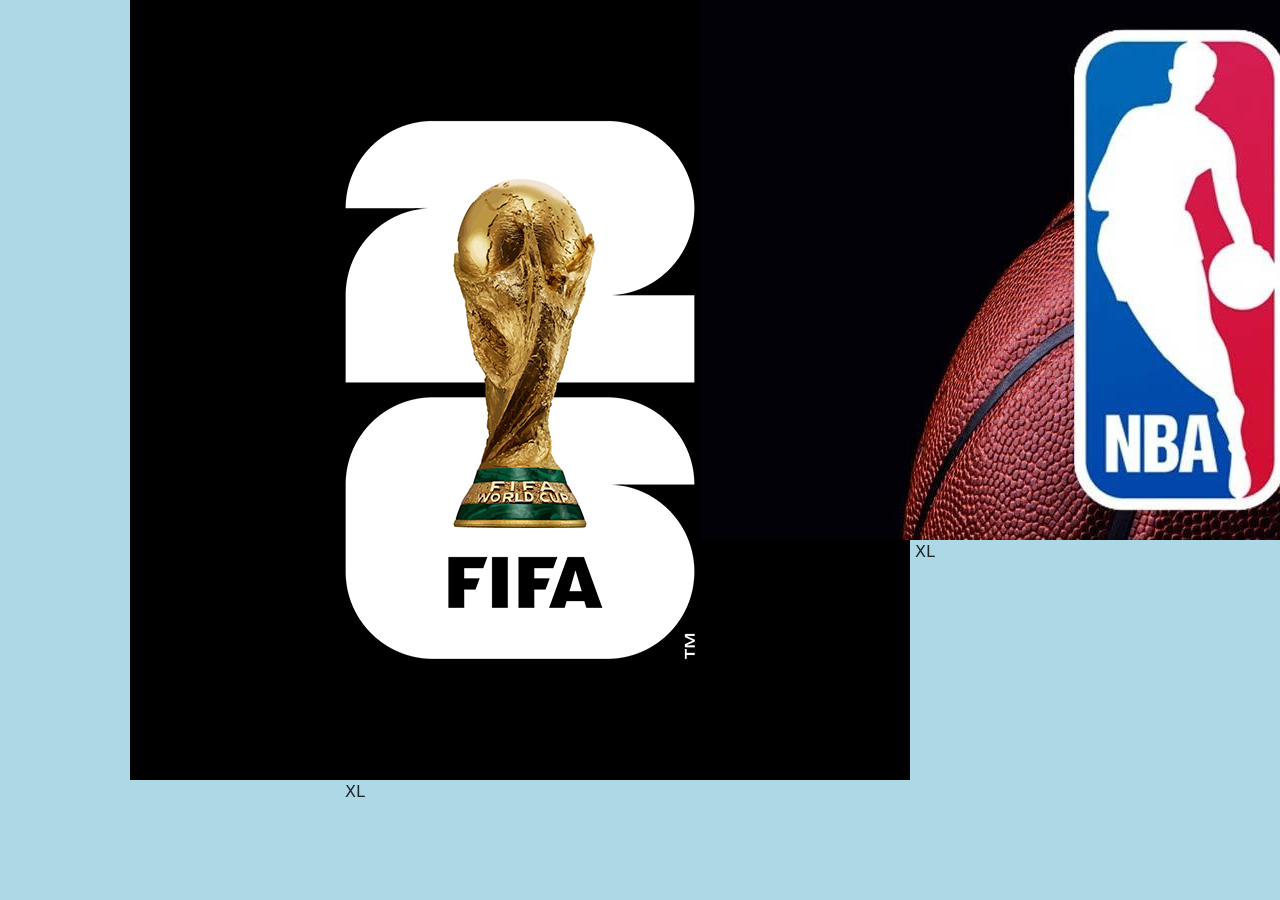
==== index.html @ 50ca714f "responziv" ====
<!DOCTYPE html>
<html lang="hu">
<head>
    <meta charset="UTF-8">
    <meta name="viewport" content="width=device-width, initial-scale=1.0">
    <title>index</title>
    <link rel="stylesheet" href="bootstrap.css">
    <link rel="stylesheet" href="design.css">
</head>
<body>
    <div class="container">
        <div class="row">
            <div class="col-12 col-sm-10 col-md-8 col-lg-6 col-xl-5 mx-auto">
                <img src="FIFA-labdarugo-vilagbajnoksag-2026-logo.jpeg" alt="">
                <p class="text-center">
                    <span class="d-inline d-sm-none">XS</span>
                    <span class="d-none d-sm-inline d-md-none">SM</span>
                    <span class="d-none d-md-inline d-lg-none">MD</span>
                    <span class="d-none d-lg-inline d-xl-none">LG</span>
                    <span class="d-none d-xl-inline">XL</span>
                </p>
            </div>
                      <div class="col-12 col-sm-10 col-md-8 col-lg-6 col-xl-5 mx-auto">
                <img src="logo223.jpg" alt="">
                <p class="text-center">
                    <span class="d-inline d-sm-none">XS</span>
                    <span class="d-none d-sm-inline d-md-none">SM</span>
                    <span class="d-none d-md-inline d-lg-none">MD</span>
                    <span class="d-none d-lg-inline d-xl-none">LG</span>
                    <span class="d-none d-xl-inline">XL</span>
                </p>
            </div>
        </div>
    </div>
</body>
</html>
---- design.css ----
body{
    background-color: lightblue;
}
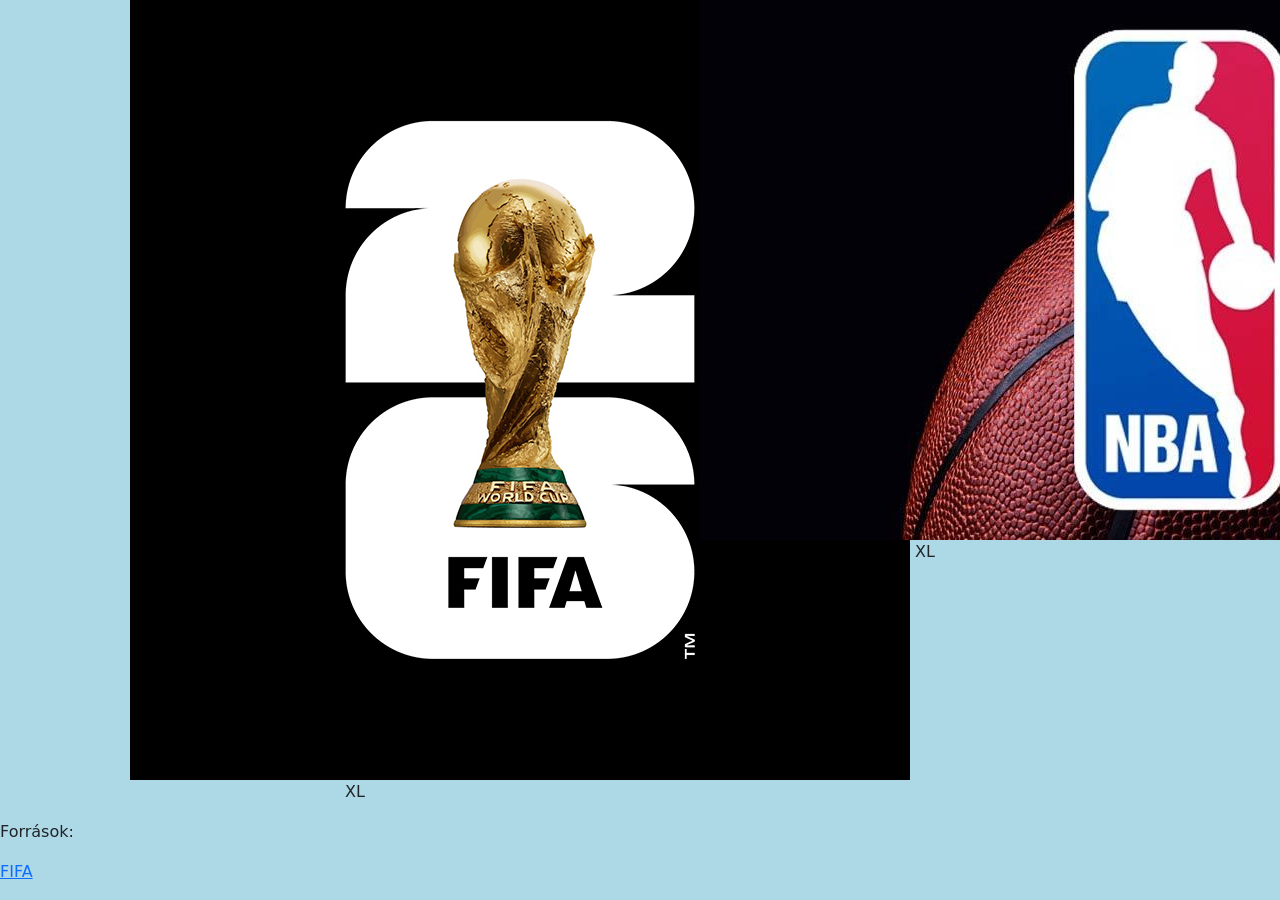
==== commit e534e3d8: "-blank, hdr, stb." ====
--- a/index.html
+++ b/index.html
@@ -8,29 +8,38 @@
     <link rel="stylesheet" href="design.css">
 </head>
 <body>
-    <div class="container">
-        <div class="row">
-            <div class="col-12 col-sm-10 col-md-8 col-lg-6 col-xl-5 mx-auto">
-                <img src="FIFA-labdarugo-vilagbajnoksag-2026-logo.jpeg" alt="">
-                <p class="text-center">
-                    <span class="d-inline d-sm-none">XS</span>
-                    <span class="d-none d-sm-inline d-md-none">SM</span>
-                    <span class="d-none d-md-inline d-lg-none">MD</span>
-                    <span class="d-none d-lg-inline d-xl-none">LG</span>
-                    <span class="d-none d-xl-inline">XL</span>
-                </p>
-            </div>
-                      <div class="col-12 col-sm-10 col-md-8 col-lg-6 col-xl-5 mx-auto">
-                <img src="logo223.jpg" alt="">
-                <p class="text-center">
-                    <span class="d-inline d-sm-none">XS</span>
-                    <span class="d-none d-sm-inline d-md-none">SM</span>
-                    <span class="d-none d-md-inline d-lg-none">MD</span>
-                    <span class="d-none d-lg-inline d-xl-none">LG</span>
-                    <span class="d-none d-xl-inline">XL</span>
-                </p>
+    <header>
+
+    </header>
+    <main>
+        <div class="container">
+            <div class="row">
+                <div class="col-12 col-sm-10 col-md-8 col-lg-6 col-xl-5 mx-auto">
+                    <a href="foci.html" target="_blank"><img src="FIFA-labdarugo-vilagbajnoksag-2026-logo.jpeg" alt=""></a>
+                    <p class="text-center">
+                        <span class="d-inline d-sm-none">XS</span>
+                        <span class="d-none d-sm-inline d-md-none">SM</span>
+                        <span class="d-none d-md-inline d-lg-none">MD</span>
+                        <span class="d-none d-lg-inline d-xl-none">LG</span>
+                        <span class="d-none d-xl-inline">XL</span>
+                    </p>
+                </div>
+                          <div class="col-12 col-sm-10 col-md-8 col-lg-6 col-xl-5 mx-auto">
+                    <a href="kosar.html" target="_blank"><img src="logo223.jpg" alt=""></a>
+                    <p class="text-center">
+                        <span class="d-inline d-sm-none">XS</span>
+                        <span class="d-none d-sm-inline d-md-none">SM</span>
+                        <span class="d-none d-md-inline d-lg-none">MD</span>
+                        <span class="d-none d-lg-inline d-xl-none">LG</span>
+                        <span class="d-none d-xl-inline">XL</span>
+                    </p>
+                </div>
             </div>
         </div>
-    </div>
+    </main>
+    <footer>
+       <p> Források:</p>
+       <a href="https://www.fifa.com/" target="_blank">FIFA</a>
+    </footer>
 </body>
 </html>
--- a/design.css
+++ b/design.css
@@ -1,3 +1,6 @@
 body{
     background-color: lightblue;
+}
+h1{
+    text-align: center;
 }
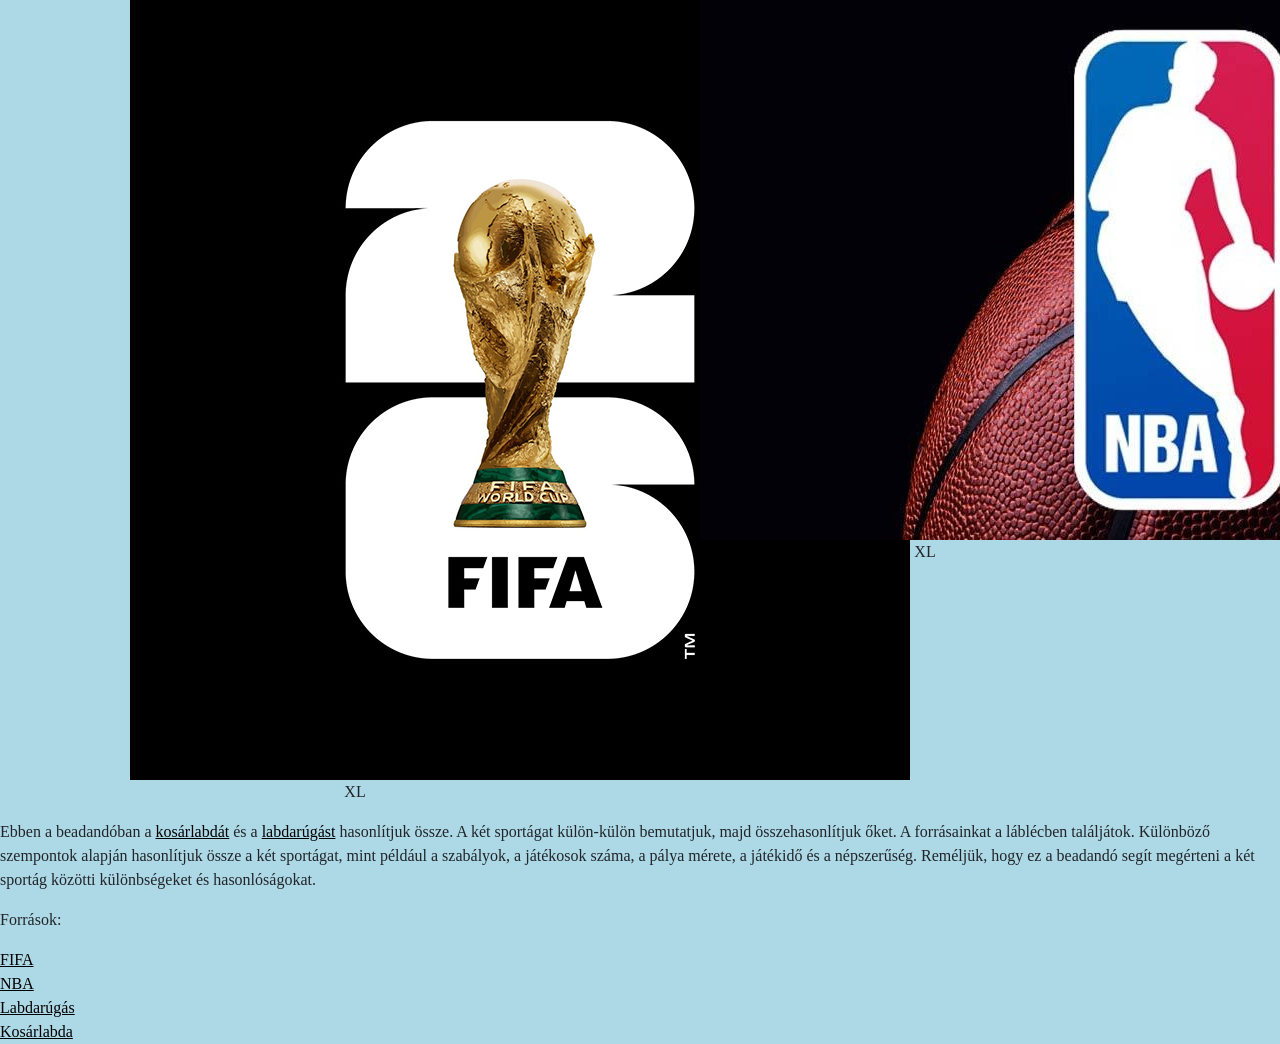
==== commit 397d46b8: "linkek" ====
--- a/index.html
+++ b/index.html
@@ -36,10 +36,18 @@
                 </div>
             </div>
         </div>
+        <p>
+            Ebben a beadandóban a <a href="kosar.html">kosárlabdát</a> és a <a href="foci.html">labdarúgást</a> hasonlítjuk össze. A két sportágat külön-külön bemutatjuk, majd összehasonlítjuk őket. A forrásainkat a láblécben találjátok.
+            Különböző szempontok alapján hasonlítjuk össze a két sportágat, mint például a szabályok, a játékosok száma, a pálya mérete, a játékidő és a népszerűség. Reméljük, hogy ez a beadandó segít megérteni a két sportág közötti különbségeket és hasonlóságokat.
+        </p>
+
     </main>
     <footer>
        <p> Források:</p>
-       <a href="https://www.fifa.com/" target="_blank">FIFA</a>
+       <a href="https://www.fifa.com/" target="_blank">FIFA</a> <br>
+       <a href="https://www.nba.com/" target="_blank">NBA</a> <br>
+       <a href="https://hu.wikipedia.org/wiki/Labdar%C3%BAg%C3%A1s" target="_blank">Labdarúgás</a> <br>
+       <a href="https://hu.wikipedia.org/wiki/Kos%C3%A1rlabda" target="_blank">Kosárlabda</a>
     </footer>
 </body>
 </html>
--- a/design.css
+++ b/design.css
@@ -1,6 +1,10 @@
 body{
     background-color: lightblue;
+    font-family: "Times New Roman", Times, serif;
 }
 h1{
     text-align: center;
+}
+a{
+    color: black;
 }
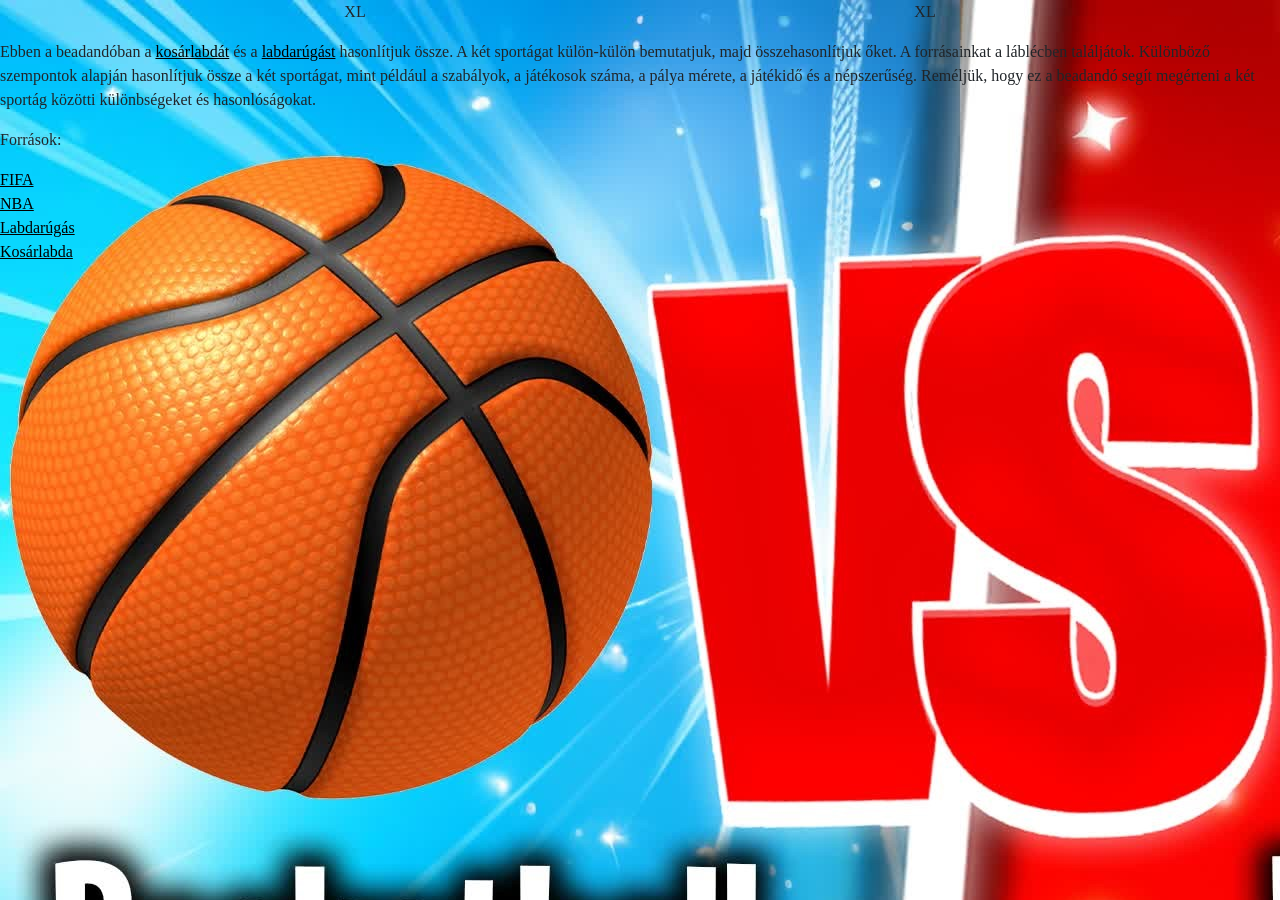
==== commit fb2068f3: "hátttér" ====
--- a/index.html
+++ b/index.html
@@ -15,7 +15,6 @@
         <div class="container">
             <div class="row">
                 <div class="col-12 col-sm-10 col-md-8 col-lg-6 col-xl-5 mx-auto">
-                    <a href="foci.html" target="_blank"><img src="FIFA-labdarugo-vilagbajnoksag-2026-logo.jpeg" alt=""></a>
                     <p class="text-center">
                         <span class="d-inline d-sm-none">XS</span>
                         <span class="d-none d-sm-inline d-md-none">SM</span>
@@ -25,7 +24,6 @@
                     </p>
                 </div>
                           <div class="col-12 col-sm-10 col-md-8 col-lg-6 col-xl-5 mx-auto">
-                    <a href="kosar.html" target="_blank"><img src="logo223.jpg" alt=""></a>
                     <p class="text-center">
                         <span class="d-inline d-sm-none">XS</span>
                         <span class="d-none d-sm-inline d-md-none">SM</span>
--- a/design.css
+++ b/design.css
@@ -1,5 +1,5 @@
 body{
-    background-color: lightblue;
+    background-image: url(football-vs-basketball.jpg);
     font-family: "Times New Roman", Times, serif;
 }
 h1{
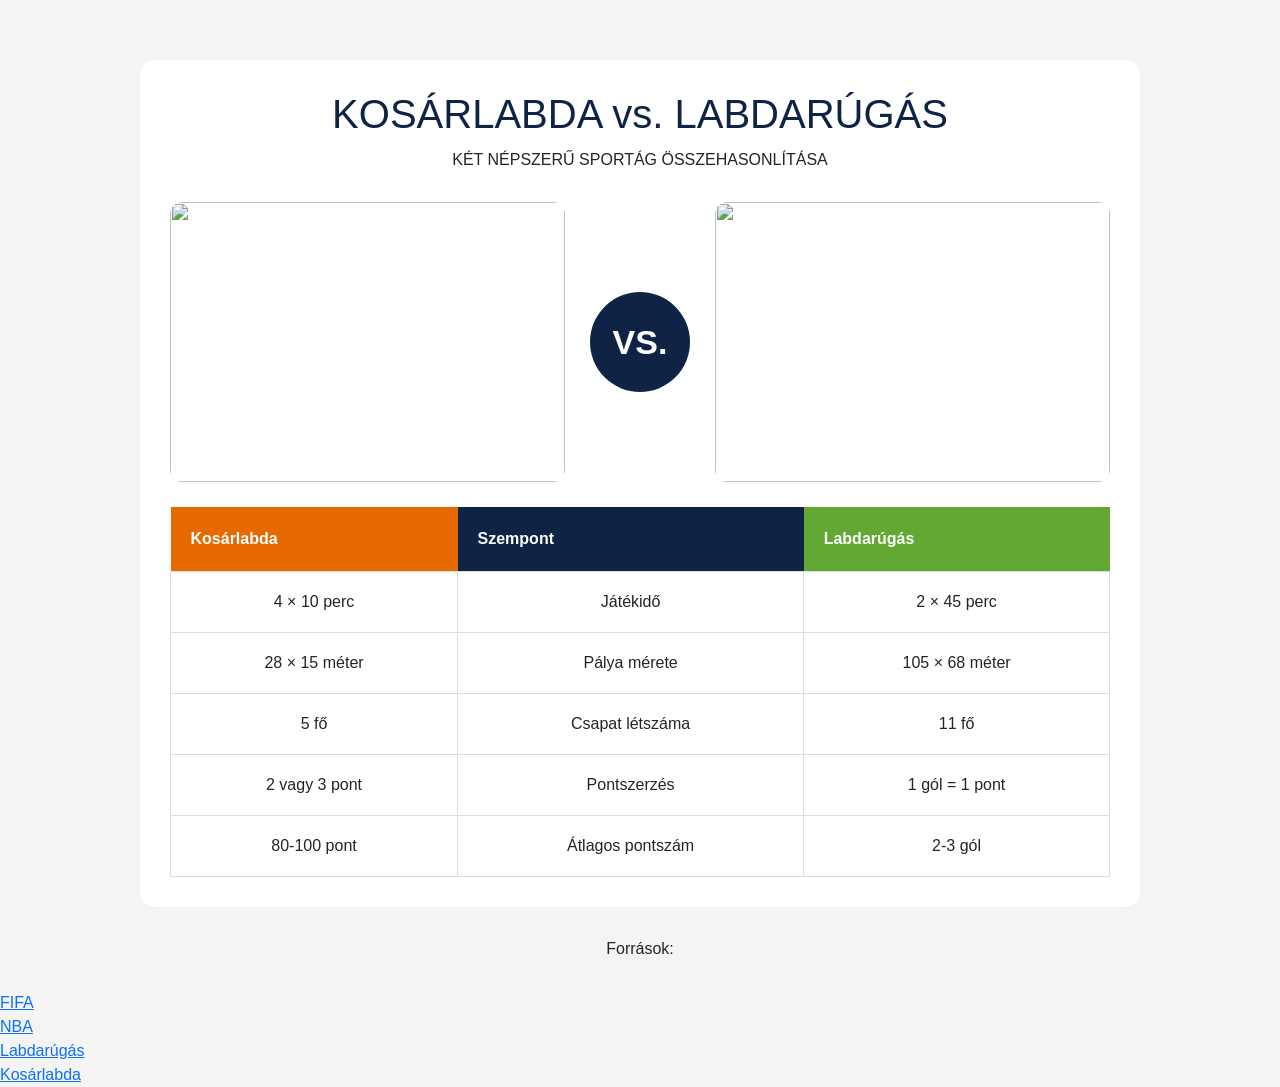
==== commit dd8b130a: "Kész a kezdőlap" ====
--- a/index.html
+++ b/index.html
@@ -5,7 +5,7 @@
     <meta name="viewport" content="width=device-width, initial-scale=1.0">
     <title>index</title>
     <link rel="stylesheet" href="bootstrap.css">
-    <link rel="stylesheet" href="design.css">
+    <link rel="stylesheet" href="kezdolap.css">
 </head>
 <body>
     <header>
@@ -16,29 +16,89 @@
             <div class="row">
                 <div class="col-12 col-sm-10 col-md-8 col-lg-6 col-xl-5 mx-auto">
                     <p class="text-center">
-                        <span class="d-inline d-sm-none">XS</span>
-                        <span class="d-none d-sm-inline d-md-none">SM</span>
-                        <span class="d-none d-md-inline d-lg-none">MD</span>
-                        <span class="d-none d-lg-inline d-xl-none">LG</span>
-                        <span class="d-none d-xl-inline">XL</span>
+                        <span class="d-inline d-sm-none"></span>
+                        <span class="d-none d-sm-inline d-md-none"></span>
+                        <span class="d-none d-md-inline d-lg-none"></span>
+                        <span class="d-none d-lg-inline d-xl-none"></span>
+                        <span class="d-none d-xl-inline"></span>
                     </p>
                 </div>
                           <div class="col-12 col-sm-10 col-md-8 col-lg-6 col-xl-5 mx-auto">
                     <p class="text-center">
-                        <span class="d-inline d-sm-none">XS</span>
-                        <span class="d-none d-sm-inline d-md-none">SM</span>
-                        <span class="d-none d-md-inline d-lg-none">MD</span>
-                        <span class="d-none d-lg-inline d-xl-none">LG</span>
-                        <span class="d-none d-xl-inline">XL</span>
+                        <span class="d-inline d-sm-none"></span>
+                        <span class="d-none d-sm-inline d-md-none"></span>
+                        <span class="d-none d-md-inline d-lg-none"></span>
+                        <span class="d-none d-lg-inline d-xl-none"></span>
+                        <span class="d-none d-xl-inline"></span>
                     </p>
                 </div>
             </div>
         </div>
-        <p>
-            Ebben a beadandóban a <a href="kosar.html">kosárlabdát</a> és a <a href="foci.html">labdarúgást</a> hasonlítjuk össze. A két sportágat külön-külön bemutatjuk, majd összehasonlítjuk őket. A forrásainkat a láblécben találjátok.
-            Különböző szempontok alapján hasonlítjuk össze a két sportágat, mint például a szabályok, a játékosok száma, a pálya mérete, a játékidő és a népszerűség. Reméljük, hogy ez a beadandó segít megérteni a két sportág közötti különbségeket és hasonlóságokat.
-        </p>
+        <div class="comparison">
 
+    <h1>KOSÁRLABDA vs. LABDARÚGÁS</h1>
+    <p>KÉT NÉPSZERŰ SPORTÁG ÖSSZEHASONLÍTÁSA</p>
+
+    <div class="sports-images">
+
+        <div class="basketball">
+            <img src="basketball.jpg" alt="">
+        </div>
+
+        <div class="vs-circle">
+            VS.
+        </div>
+
+        <div class="football">
+            <img src="football.jpg" alt="">
+        </div>
+
+    </div>
+
+    <table>
+        <thead>
+            <tr>
+                <th class="orange">Kosárlabda</th>
+                <th>Szempont</th>
+                <th class="green">Labdarúgás</th>
+            </tr>
+        </thead>
+
+        <tbody>
+            <tr>
+                <td>4 × 10 perc</td>
+                <td>Játékidő</td>
+                <td>2 × 45 perc</td>
+            </tr>
+
+            <tr>
+                <td>28 × 15 méter</td>
+                <td>Pálya mérete</td>
+                <td>105 × 68 méter</td>
+            </tr>
+
+            <tr>
+                <td>5 fő</td>
+                <td>Csapat létszáma</td>
+                <td>11 fő</td>
+            </tr>
+
+            <tr>
+                <td>2 vagy 3 pont</td>
+                <td>Pontszerzés</td>
+                <td>1 gól = 1 pont</td>
+            </tr>
+
+            <tr>
+                <td>80-100 pont</td>
+                <td>Átlagos pontszám</td>
+                <td>2-3 gól</td>
+            </tr>
+
+        </tbody>
+    </table>
+
+</div>
     </main>
     <footer>
        <p> Források:</p>
--- a/kezdolap.css
+++ b/kezdolap.css
@@ -0,0 +1,81 @@
+body{
+    background:#f4f4f4;
+    font-family:Arial,sans-serif;
+}
+
+.comparison{
+    width:1000px;
+    max-width:95%;
+    margin:30px auto;
+    background:white;
+    padding:30px;
+    border-radius:15px;
+}
+
+h1{
+    text-align:center;
+    color:#0f2344;
+    margin-bottom:10px;
+}
+
+p{
+    text-align:center;
+    margin-bottom:30px;
+}
+
+.sports-images{
+    display:grid;
+    grid-template-columns:1fr 120px 1fr;
+    align-items:center;
+    gap:15px;
+    margin-bottom:25px;
+}
+
+.sports-images img{
+    width:100%;
+    height:280px;
+    object-fit:cover;
+    border-radius:12px;
+}
+
+.vs-circle{
+    width:100px;
+    height:100px;
+    border-radius:50%;
+    background:#0f2344;
+    color:white;
+    display:flex;
+    justify-content:center;
+    align-items:center;
+    font-size:34px;
+    font-weight:bold;
+    margin:auto;
+}
+
+table{
+    width:100%;
+    border-collapse:collapse;
+}
+
+th{
+    padding:20px;
+    color:white;
+}
+
+.orange{
+    background:#e66a00;
+}
+
+.green{
+    background:#63a832;
+}
+
+thead th:nth-child(2){
+    background:#0f2344;
+}
+
+td{
+    padding:18px;
+    text-align:center;
+    border:1px solid #ddd;
+}
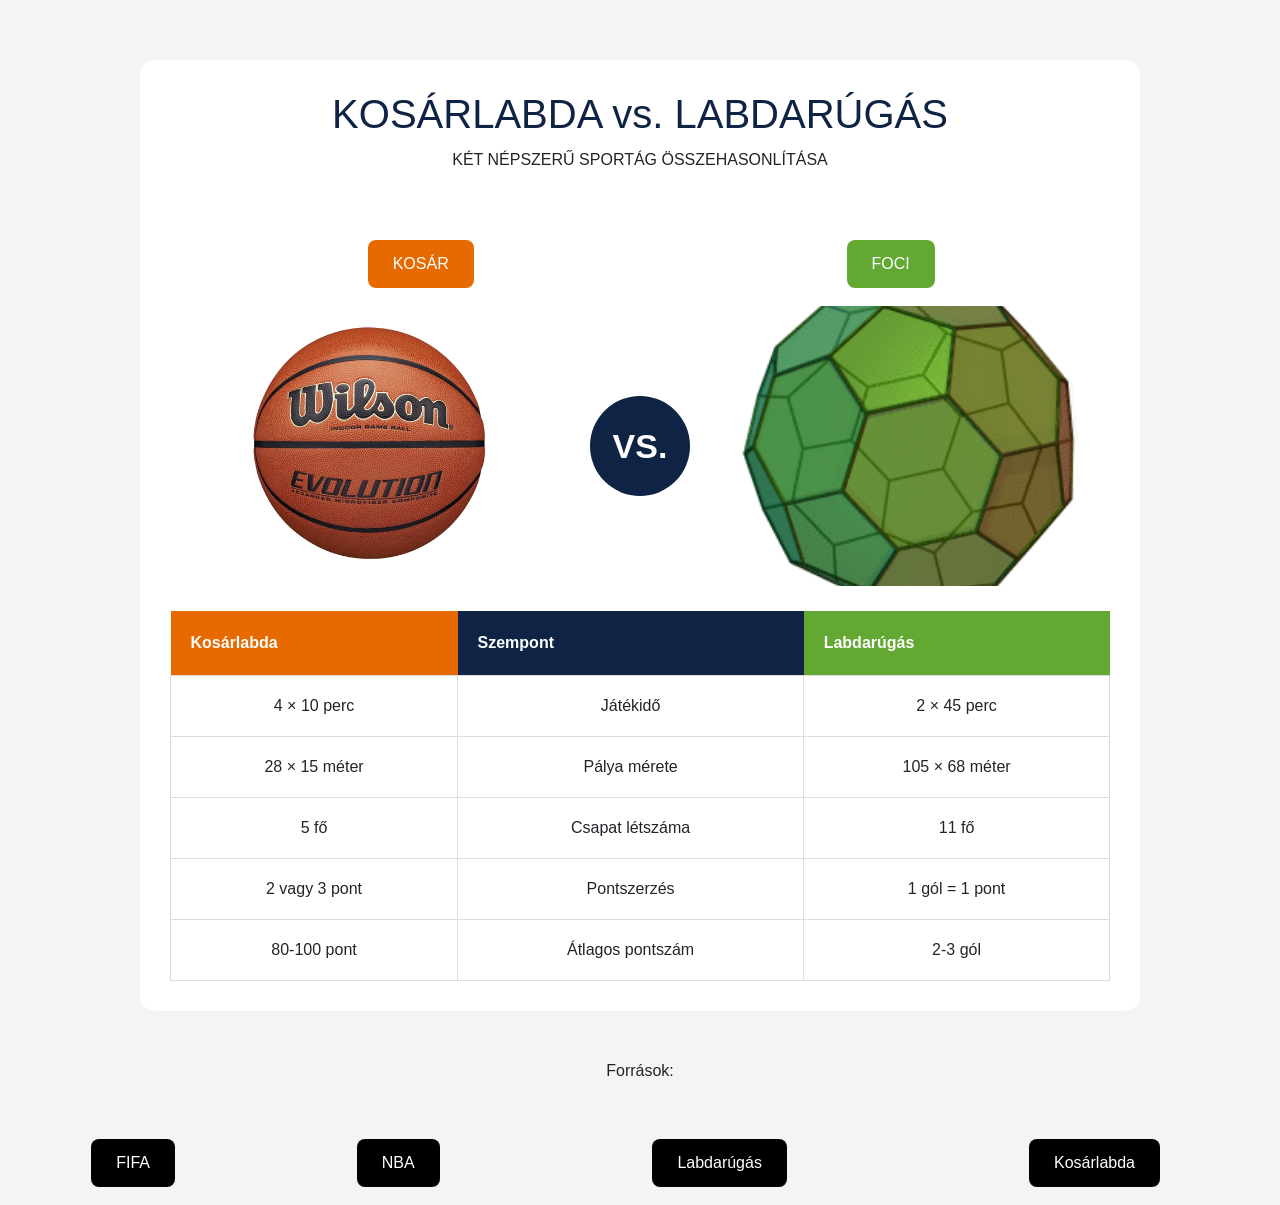
==== commit e5141280: "KÉSZ VAN" ====
--- a/index.html
+++ b/index.html
@@ -38,11 +38,20 @@
 
     <h1>KOSÁRLABDA vs. LABDARÚGÁS</h1>
     <p>KÉT NÉPSZERŰ SPORTÁG ÖSSZEHASONLÍTÁSA</p>
-
+    <table>
+        <tr>
+            <td class="vonal">
+                <a href="kosar.html"><button id="narancs">KOSÁR</button></a>
+            </td>
+            <td class="vonal">
+                <a href="foci.html"><button id="zold">FOCI</button></a>
+            </td>
+        </tr>
+    </table>
     <div class="sports-images">
 
         <div class="basketball">
-            <img src="basketball.jpg" alt="">
+            <img src="kosarlabda.webp" alt="Kosárlabda">
         </div>
 
         <div class="vs-circle">
@@ -50,7 +59,7 @@
         </div>
 
         <div class="football">
-            <img src="football.jpg" alt="">
+            <img src="focilabda.gif" alt="Focilabda">
         </div>
 
     </div>
@@ -101,11 +110,17 @@
 </div>
     </main>
     <footer>
-       <p> Források:</p>
-       <a href="https://www.fifa.com/" target="_blank">FIFA</a> <br>
-       <a href="https://www.nba.com/" target="_blank">NBA</a> <br>
-       <a href="https://hu.wikipedia.org/wiki/Labdar%C3%BAg%C3%A1s" target="_blank">Labdarúgás</a> <br>
-       <a href="https://hu.wikipedia.org/wiki/Kos%C3%A1rlabda" target="_blank">Kosárlabda</a>
+       <table>
+            <tr>
+                <td colspan="4" class="vonal">Források:</td>
+            </tr>
+            <tr>
+                <td class="vonal"><a class="forras" href="https://www.fifa.com/" target="_blank"><button class="feketegomb">FIFA</button></a></td>
+                <td class="vonal"><a class="forras" href="https://www.nba.com/" target="_blank"><button class="feketegomb">NBA</button></a></td>
+                <td class="vonal"><a class="forras" href="https://hu.wikipedia.org/wiki/Labdar%C3%BAg%C3%A1s" target="_blank"><button class="feketegomb">Labdarúgás</button></a></td>
+                <td class="vonal"><a class="forras" href="https://hu.wikipedia.org/wiki/Kos%C3%A1rlabda" target="_blank"><button class="feketegomb">Kosárlabda</button></a></td>
+            </tr>
+       </table>
     </footer>
 </body>
 </html>
--- a/kezdolap.css
+++ b/kezdolap.css
@@ -78,4 +78,41 @@
     padding:18px;
     text-align:center;
     border:1px solid #ddd;
+}
+
+button{
+    display:block;
+    margin:20px auto 0;
+    padding:12px 25px;
+    background:#0f2344;
+    color:white;
+    border:none;
+    border-radius:8px;
+    font-size:16px;
+}
+
+.vonal{
+    border: none;
+}
+
+a{
+    text-decoration:none;
+    color:white;
+}
+
+#narancs{
+    background:#e66a00;
+}
+
+#zold{
+    background:#63a832;
+}
+
+.forras{
+    color:#0f2344;
+    font-weight:bold;
+}
+
+.feketegomb{
+    background:black;
 }
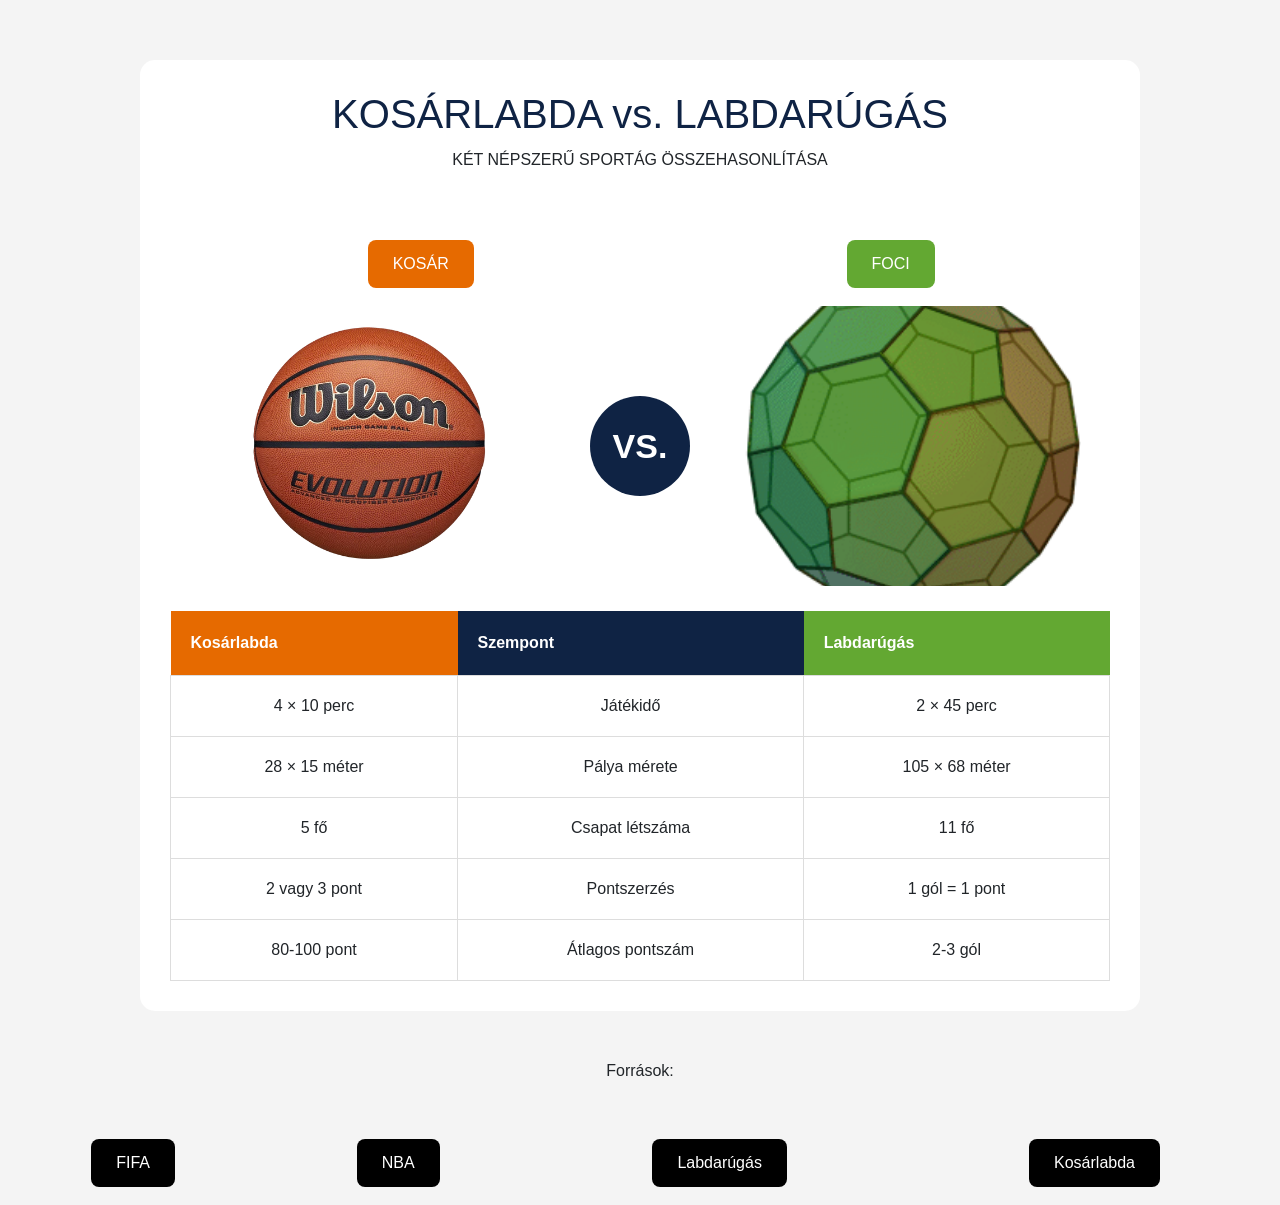
==== commit 881cdea9: "KÉSZ VAN" ====
--- a/index.html
+++ b/index.html
@@ -3,7 +3,7 @@
 <head>
     <meta charset="UTF-8">
     <meta name="viewport" content="width=device-width, initial-scale=1.0">
-    <title>index</title>
+    <title>Kezdőlap</title>
     <link rel="stylesheet" href="bootstrap.css">
     <link rel="stylesheet" href="kezdolap.css">
 </head>
